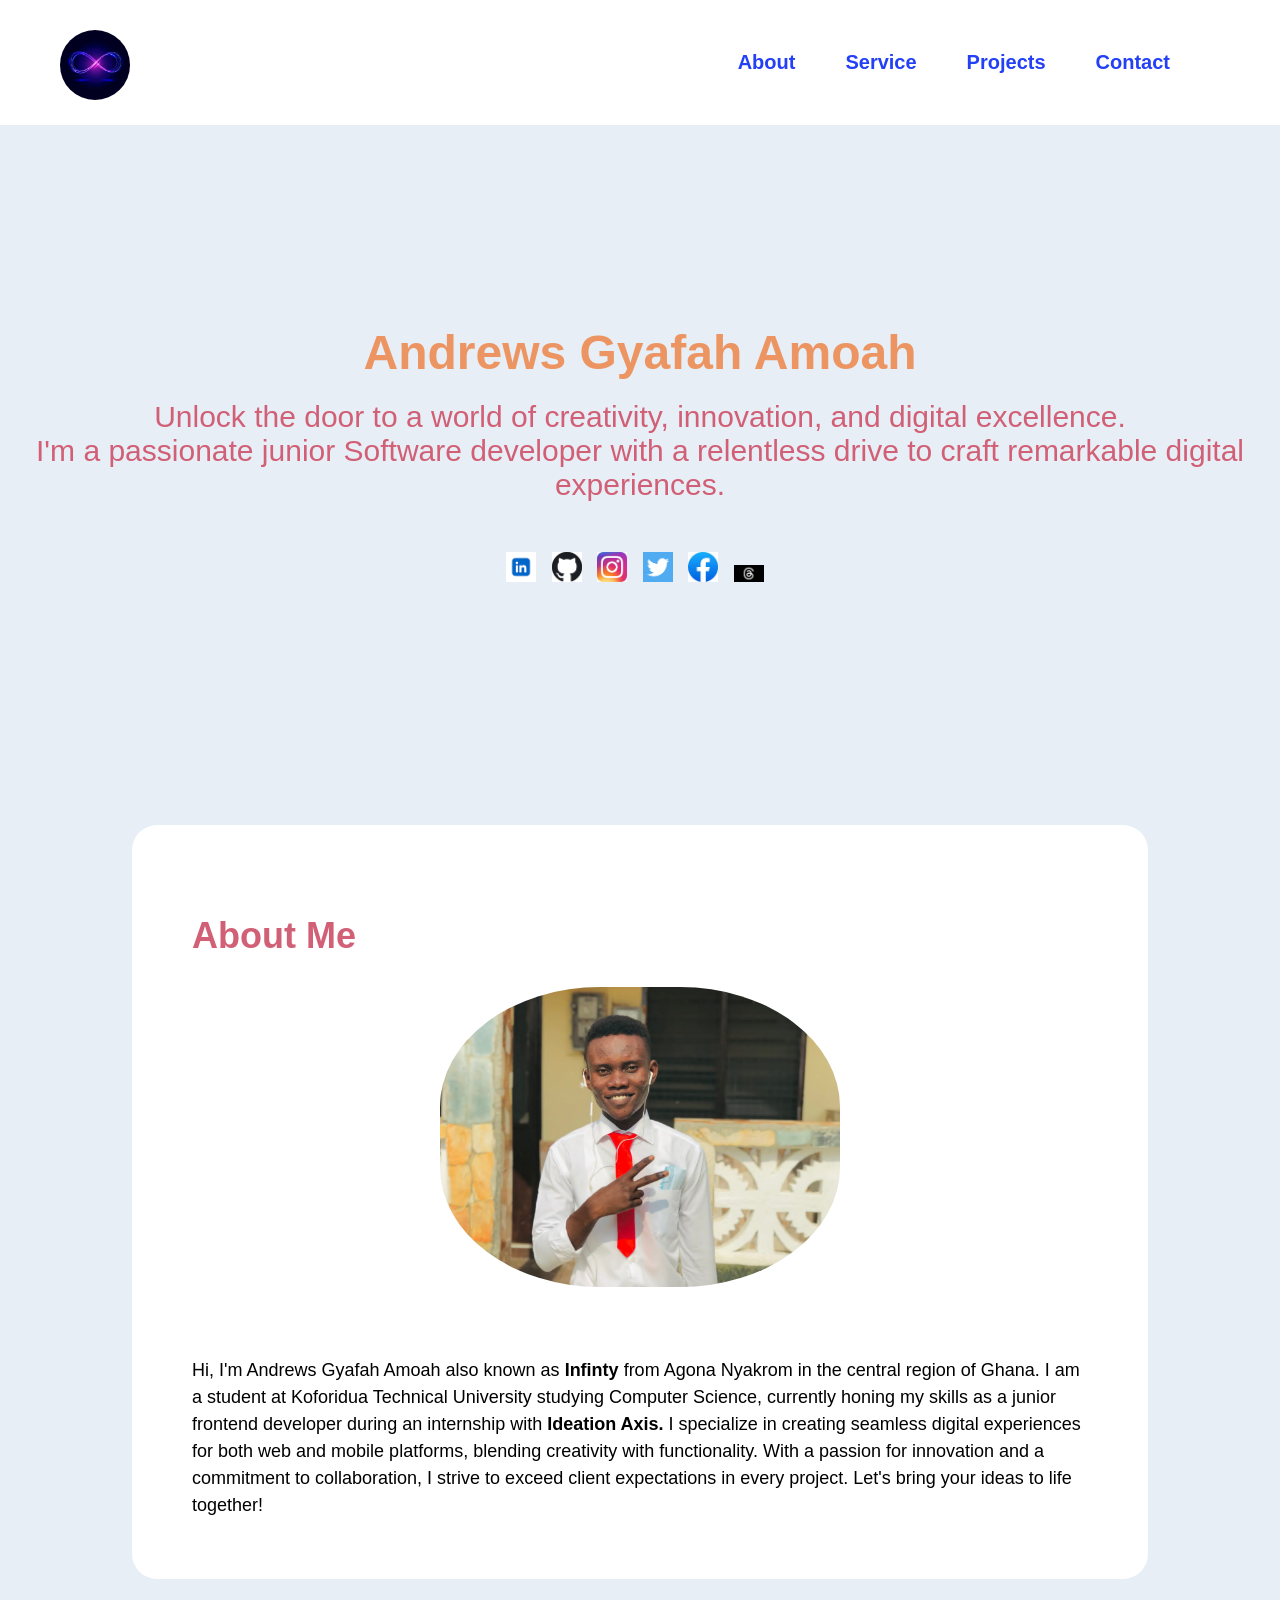
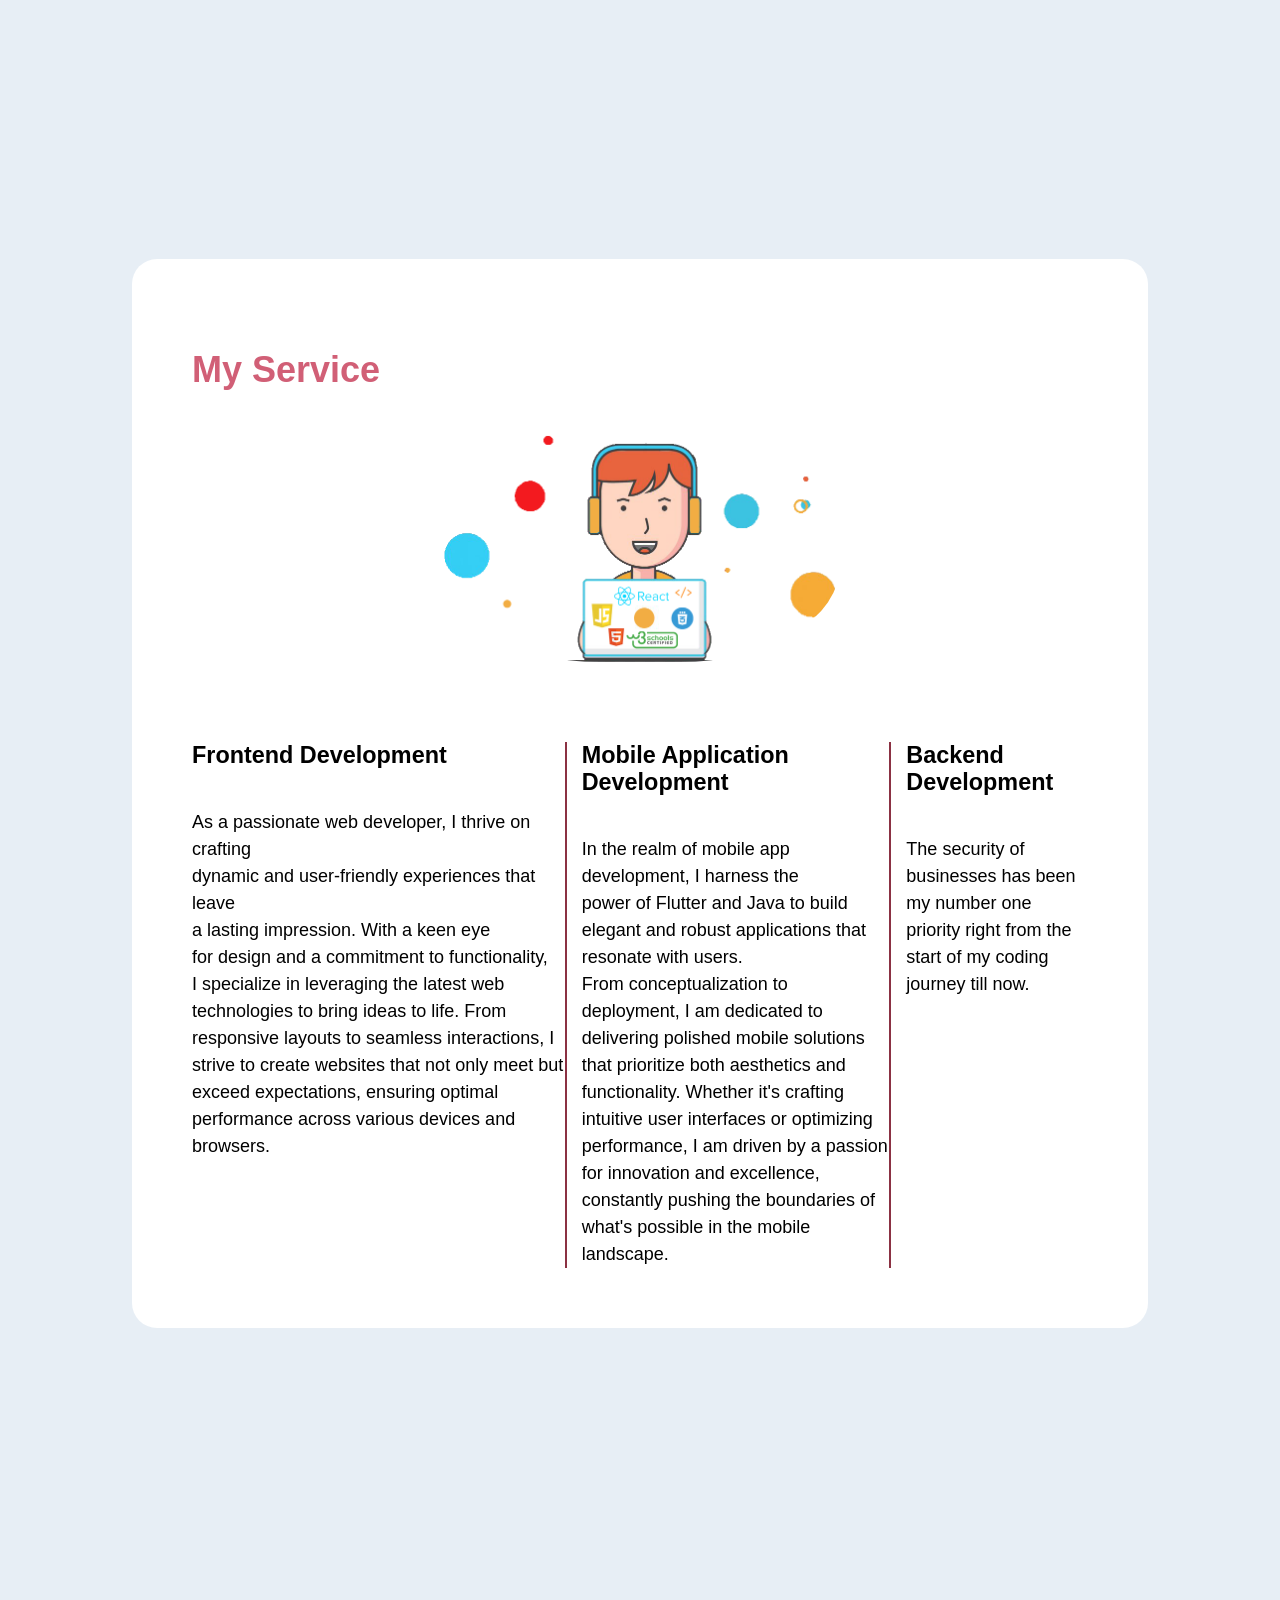
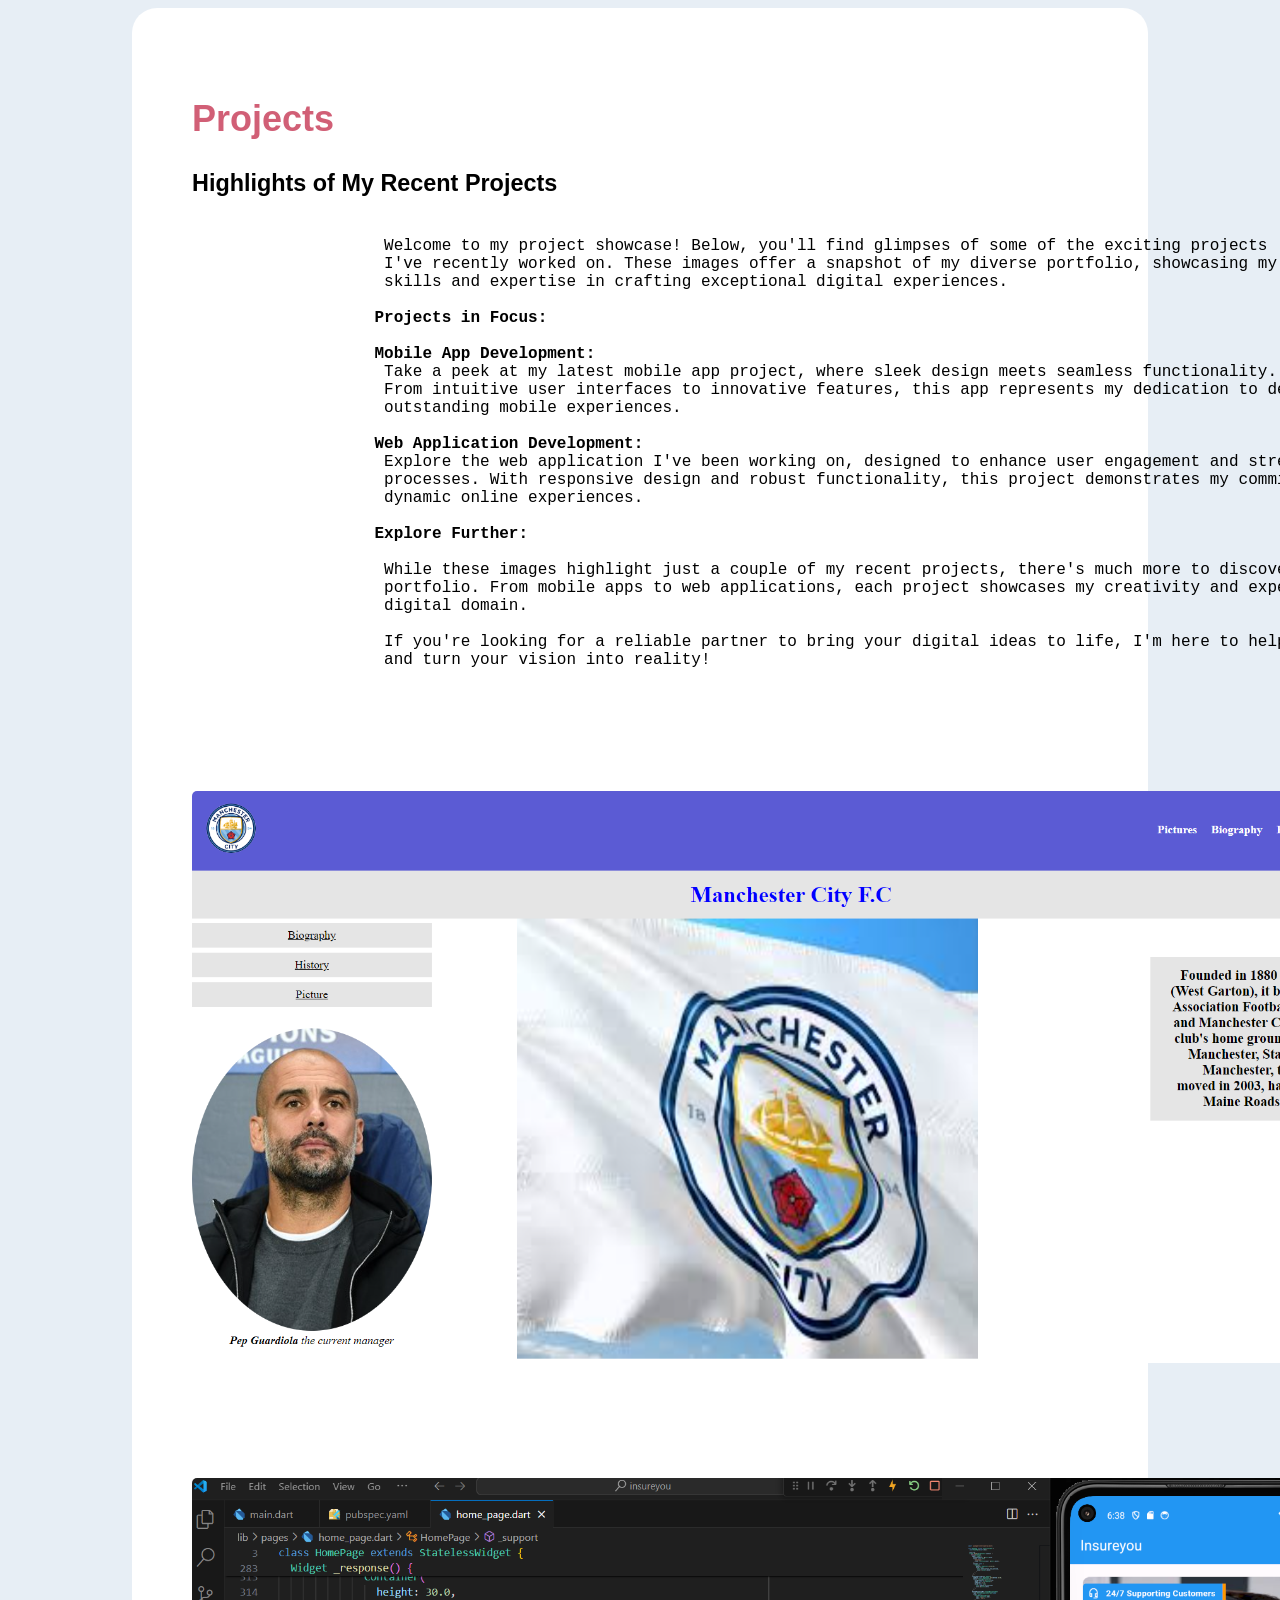
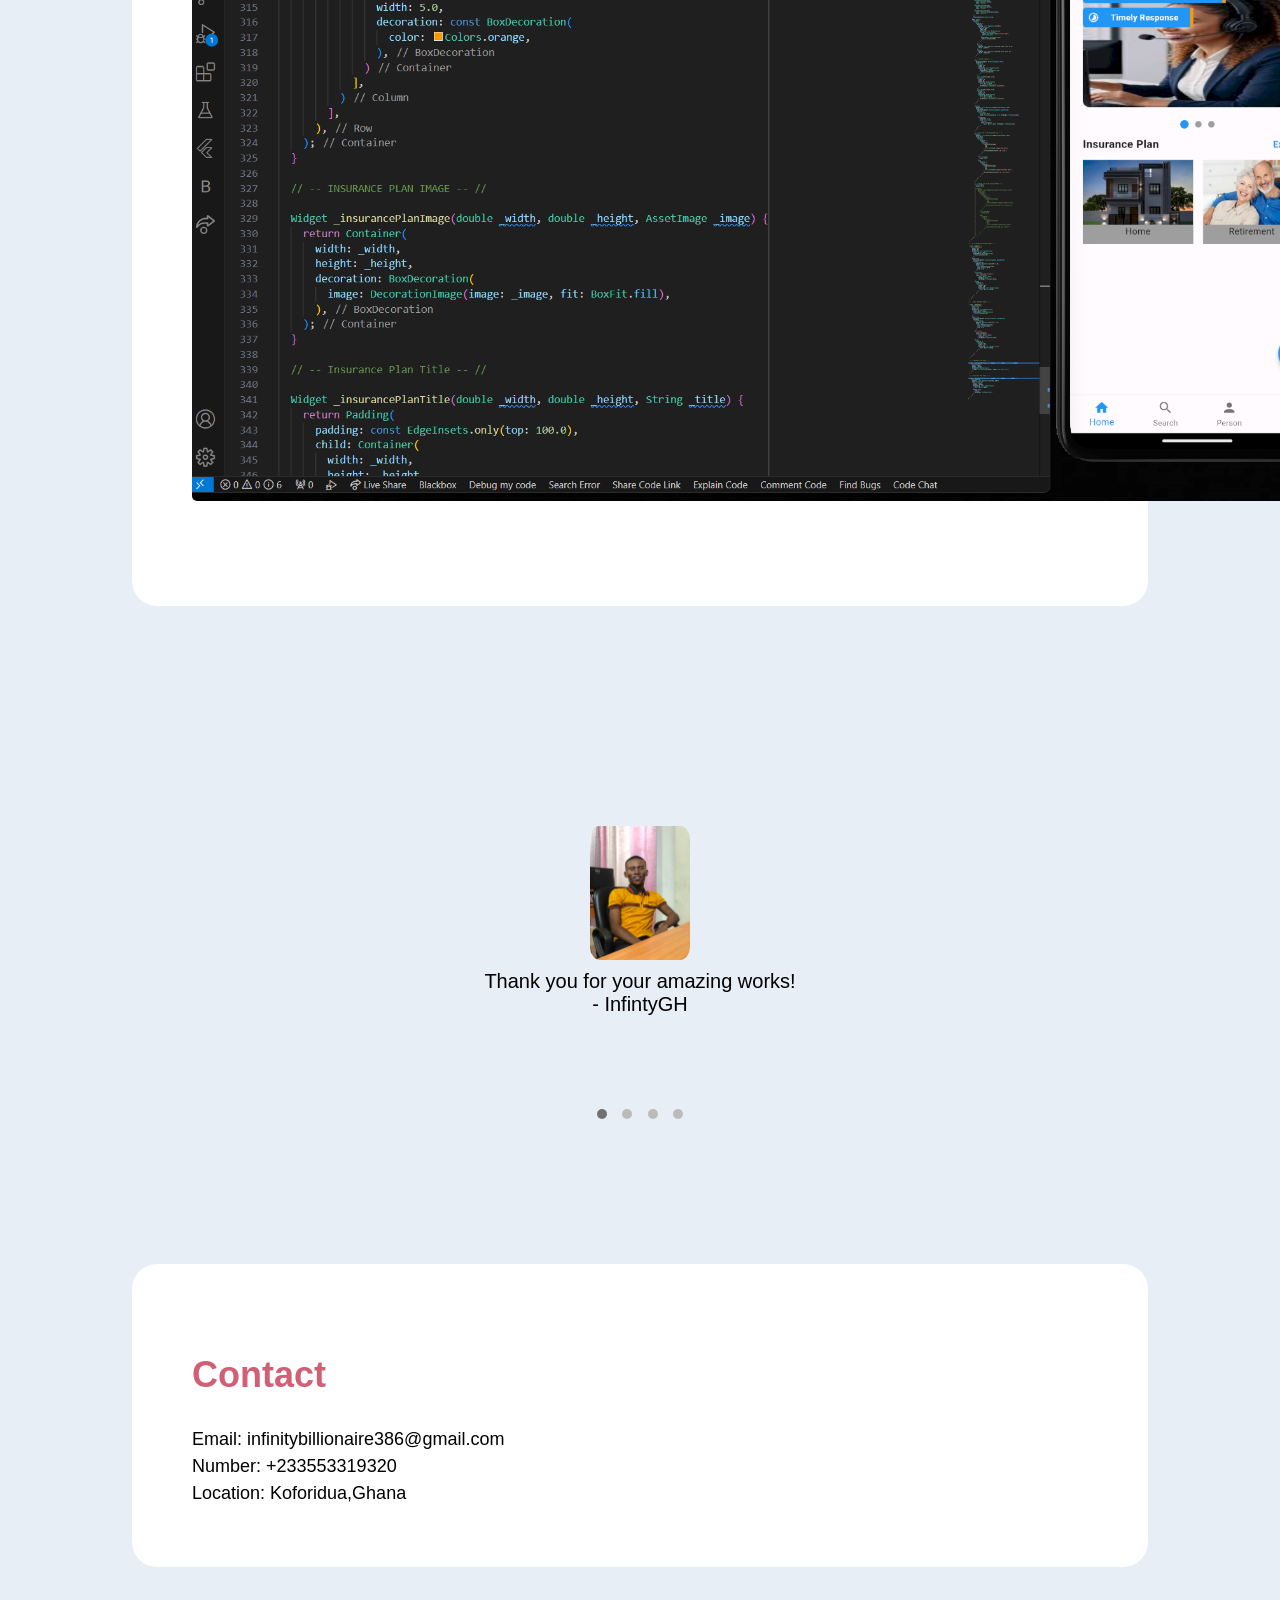
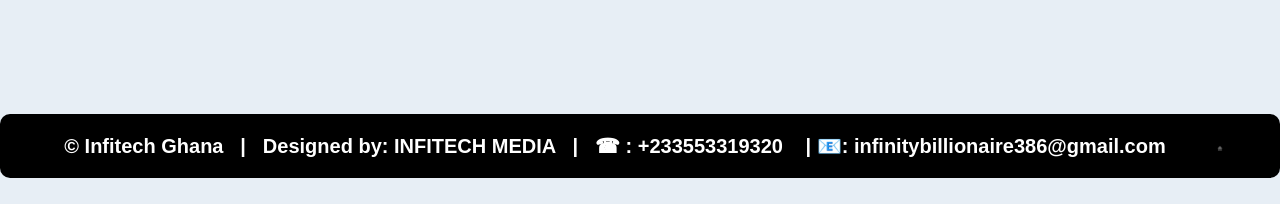
==== index.html @ 9725177e "second commit" ====
<!DOCTYPE html>
<html lang="en">
<head>
    <meta charset="UTF-8">
    <meta http-equiv="X-UA-Compatible" content="IE=edge">
    <meta name="viewport" content="width=device-width, initial-scale=1.0">
    <title>Portfolio</title>
    <link rel="stylesheet" href="me.css">
    
</head>
<body>
     

    <header id="here">
        <!--My logo-->
        <div class="logo">
          <img src="images/myLogo.jpg" alt="loading...">
        </div>
      <nav>
        <ul>
            <li> <a href="#about">About</a></li>
          <li> <a href="#service">Service</a></li>
          <li> <a href="#projects">Projects</a></li>
          <li> <a href="#contact">Contact</a></li>
        </ul>
      </nav>
      
      </header>
      

    <section id="hero1" id="home">
        
        <div class="hero-content">
            <h1>Andrews Gyafah Amoah</h1>
            <p style="color: rgb(209, 95, 118);;">Unlock the door to a world of creativity, innovation, and digital excellence.
            <br> I'm a passionate junior Software developer with a relentless drive to craft 
            remarkable digital experiences.</p>

            <!-- Social media icons handles -->
            <div class="social-icons">
                <a href="https://www.linkedin.com/in/Andrews Schneider Gyafah" target="_blank"><img src="images/linkedIn.png" alt="LinkedIn"></a>
                <a href="https://www.github.com/AndrewsSchneider-22" target="_blank"><img src="images/GitHub.png" alt="GitHub"></a>
                <a href="https://www.instagram.com/" target="_blank"><img src="images/IG.jpg" alt="Instagram"></a>
                <a href="https://www.twitter.com/infinitygh_" target="_blank"><img src="images/Twitter.png" alt="Twitter"></a>
                <a href="https://www.facebook.com/Round Stone Gh" target="_blank"><img src="images/Facebook.jpg" alt="Facebook"></a>
                <a href="https://www.thread.com/" target="_blank"><img src="images/Thread.jpg" alt="Thread"></a>
                </div>
        </div>
    </section>

    <section id="about">
        <div class="container">
            <!-- Introduction and profile picture -->
            <h2>About Me</h2>
            <div class="profile-picture">
                <img src="images/my_pic.jpg" alt="MY Picture">
            </div>
            <p class="aboutNote">
                Hi, I'm Andrews Gyafah Amoah also known as <b>Infinty</b> from Agona Nyakrom in the central region of Ghana.
                 I am a student at Koforidua Technical University studying Computer Science, currently honing my 
                skills as a junior frontend developer during an internship with <b>Ideation Axis.</b> I specialize 
                in creating seamless digital experiences for both web and mobile platforms, blending creativity
                 with functionality. With a passion for innovation and a commitment to collaboration, I strive to
                  exceed client expectations in every project. Let's bring your ideas to life together!


            </p>
        </div>
    </section>

    

    <section id="service">
        <div class="container">
            <h2>My Service</h2>
            <div class="profile-picture">
                <img src="images/webdev.png" alt="loading..." style="margin-bottom: 10px;">
            </div>
            <div id="serviceArea">
                <div class="servicePage">
                    <h3>Frontend Development</h3>
                    <p>As a passionate web developer, I thrive on crafting <br> dynamic and user-friendly experiences 
                        that leave <br> a lasting impression. With a keen eye <br> for design and a commitment to functionality, 
                        <br> I specialize in leveraging the latest web <br> technologies to bring ideas to life. 
                        From responsive layouts to seamless interactions, I strive to create websites that not only meet but exceed 
                        expectations,
                         ensuring optimal performance across various devices and browsers.
                    </p>
                </div>

                <div class="servicePage">
                    <h3>Mobile Application Development</h3>
                    <p>In the realm of mobile app development, I harness the <br> power of Flutter and Java to build elegant
                     and robust applications that resonate with users. <br> From conceptualization to deployment, 
                     I am dedicated to delivering polished mobile solutions that prioritize both aesthetics
                      and functionality. Whether it's crafting <br> intuitive user interfaces or optimizing performance, 
                      I am driven by a passion for innovation and excellence, constantly pushing the boundaries of what's 
                      possible in the mobile landscape.

                    </p>
                </div>

                    <div>
                        <h3>Backend Development</h3>
                        <p>The security of businesses has been my number one priority right from the 
                           start of my coding journey till now. </p>
                    </div>

            </div>
        </div>
    </section>
    
    

     <section id="projects">
        <div class="container">
            <!-- Showcase your projects here -->
             <h2>Projects</h2>
             <div>
                <h3>Highlights of My Recent Projects</h3>
                <pre style="font-size: 16px;">
                    Welcome to my project showcase! Below, you'll find glimpses of some of the exciting projects
                    I've recently worked on. These images offer a snapshot of my diverse portfolio, showcasing my
                    skills and expertise in crafting exceptional digital experiences.

                   <b>Projects in Focus:</b>
                    
                   <b>Mobile App Development:</b>
                    Take a peek at my latest mobile app project, where sleek design meets seamless functionality.
                    From intuitive user interfaces to innovative features, this app represents my dedication to delivering
                    outstanding mobile experiences.
                    
                   <b>Web Application Development:</b>
                    Explore the web application I've been working on, designed to enhance user engagement and streamline
                    processes. With responsive design and robust functionality, this project demonstrates my commitment to creating
                    dynamic online experiences.
                    
                   <b>Explore Further:</b>
                    
                    While these images highlight just a couple of my recent projects, there's much more to discover in my full
                    portfolio. From mobile apps to web applications, each project showcases my creativity and expertise in the 
                    digital domain.
                    
                    If you're looking for a reliable partner to bring your digital ideas to life, I'm here to help. Let's collaborate 
                    and turn your vision into reality!
                    
                </pre>
             </div>
            <div class="project">
                <img src="images/Screenshot 2024-05-29 001115.png" alt="Project 1">
            </div>
            <div class="project">
                <img src="images/Screenshot 2024-05-22 183916.png" alt="Project 2">
            </div>
            <!-- Add more projects as needed -->
        </div>
    </section>

    <section id="hero">
        <!-- ... Testimonials Section ... -->
        <div class="testimonial-slider">
            <div class="testimonial-slide">
                <img src="images/Andrews Gyafah Amoah_Pic.jpg" alt="Testimonial 1">
                <p>Thank you for your amazing works!</p>
                <span>- InfintyGH</span>
            </div>
            <div class="testimonial-slide">
                <img src="images/Sly.jpg" alt="Testimonial 2">
                <p>Your projects are fantastic!</p>
                <span>- Sylvester Akpaka</span>
            </div>
            <div class="testimonial-slide">
                <img src="images/Kumi.jpg" alt="Testimonial 2">
                <p>You doin phenominaally amazing!</p>
                <span>- Emmanuel Yaw Kumi</span>
            </div>
            <div class="testimonial-slide">
                <img src="images/profile-11.jpg" alt="Testimonial 2">
                <p>Yoo! that's ma boy, charlie thumbs up for the work</p>
                <span>- Richard Terkperson</span>
            </div>
        </div>
    </section>
        <!-- Dots for additional testimonials -->
        <div class="dot-container">
            <span class="dot"></span>
            <span class="dot"></span>
            <span class="dot"></span>
            <span class="dot"></span>
            
        </div>

    <section id="contact">
        <div class="container">
            <!-- Contact information -->
            <h2>Contact</h2>
            <p>Email: infinitybillionaire386@gmail.com </p>
            <p>Number: +233553319320</p>
            <p>Location: Koforidua,Ghana</p>
            
        </div>
    </section>



    <footer>
        <div style="background-color:black;text-align:center;padding:20px;margin-top:7px; color: white;border-radius: 10px;">
          <b>&copy; Infitech Ghana &ThickSpace; |&ThickSpace;&ThickSpace; </b>
          <b> Designed by: INFITECH MEDIA &ThickSpace;&ThickSpace;|&ThickSpace;&ThickSpace;</b>
           <b>&phone; &colon; +233553319320 &ThickSpace;&ThickSpace; |&ThickSpace;&#128231;&colon; infinitybillionaire386@gmail.com </b>
      
           <div style="float: right; width: 20px; align-items: center; margin-right: 30px;">
            <a href="#here"><img src="images/profile-home.png"></a>
          </div>
        </div>
      </footer>

      <script src="me.js"></script>
      

</body>
</html>
---- me.css ----
/* Reset some default styles */

body, h1, h2, h3, p, ul, li {
    margin: 0;
    padding: 0;
}

body {
    font-family: Arial, sans-serif;
     background-color:#e7eef5;
}

/* header {
    background-color: #333;
    color: #fff;
    padding: 20px;
    display: flex;
    justify-content: space-between;
    align-items: center;
}

nav ul {
    list-style: none;
}

nav li {
    display: inline-block;
    margin-left: 20px;
}

nav a {
    text-decoration: none;
    color: #fff;
}
*/

section {
    padding: 80px 0;
} 

header {
    /* border-bottom: 2px solid black;
    border-top: 2px solid black; */
    display: flex;
    align-items: center;
    justify-content: space-between;
     background-color: #ffffff;
    padding: 20px;
    /* box-shadow: 0 0 10px rgba(0, 0, 0, 0.1); */
  }

  .logo img{
    width: 70px;
    height: 70px;
    border-radius: 50px;
    margin-left: 40px;
    margin-top: 10px;
  }

  nav ul{
    display: flex;
    list-style-type: none;
    /* margin: 0; */
    padding: 0;
    margin-right: 60px;
  }

  nav li {
    margin-left: 20px;
  
  }

  nav a {
    color: #2340f7;
    text-decoration: none;
    font-weight: bold;
  }

  nav a:hover{
    color: rgba(213, 42, 42, 0.844);
  }

#hero1 {
    /* background-image: url(images/responsive.png); */
    background-size: cover;
    background-position: center;
    text-align: center;
    height: 40vh;
    border-radius: 50px;
    margin-top: 20px;
    margin-bottom: 20px;
    margin-left: 20px;
    margin-right: 20px;
}

.hero-content {
    margin-top: 100px;
}

.hero-content h1 {
    color: rgba(236, 142, 87, 0.932);
    font-size: 48px;
    margin-bottom: 20px;
}

.hero-content p{
    font-size: 30px;
}

.social-icons img {
    width: 30px;
    margin-right: 10px;
    margin-top: 50px;
}

.container {
    max-width: 1300px;
    margin: 0 auto;
    padding: 20px 50px;
    background-color: #ffffff;
    border-radius: 25px;
}

.container h2 {
    color: rgb(209, 95, 118);
    font-size: 36px;
    margin-bottom: 30px;
    margin-top: 30px;
}

.container h3 {
    margin-bottom: 40px;
}

.container p {
    font-size: 18px;
    line-height: 1.5;
}

.container .profile-picture {
    text-align: center;
    margin-bottom: 65px;
}

.container .profile-picture img {
    width: 400px;
    border-radius: 40%;
}

.container .project img {
    width: 1200px
    
}

#serviceArea{
    display: flex;
    flex-direction: row;
    
}

.servicePage{
    /* flex:23.33%; */
    margin-right: 15px;
    border-right: 2px solid rgb(139, 49, 67);

}


.testimonial-slider {
    max-width: 800px;
    margin: 0 auto;
    /* overflow: hidden; */
    position: relative;
}

.testimonial-slide {
    display: none;
    text-align: center;
}

.testimonial-slide img {
    width: 100px;
    border-radius: 10%;
    margin-bottom: 5px;
}

.dot-container {
    text-align: center;
    margin-top: 5px;
}

.dot {
    height: 10px;
    width: 10px;
    margin: 0 5px;
    background-color: #bbb;
    border-radius: 50%;
    display: inline-block;
}

.dot.active {
    background-color: #717171;
}



 .project {
    margin-bottom: 40px;
}

.project img {
    /* text-align: center; */
    margin-top: 70px;
    width: 10%;
    border-radius: 5px;
}


/* General mobile styles */
@media (max-width: 767px){
body {
    font-size: 16px;
  }
  
  h1 {
    font-size: 24px;
  }
  
  img {
    width: 100%;
    height: auto;
  }
}
  
  /* Mobile devices (max-width: 767px) */
@media (max-width: 767px) {
    body {
      font-size: 14px;
    }
  
    h1 {
      font-size: 20px;
    }
  
    img {
      width: 100%;
      height: auto;
    }

    .project-section {
        display: flex;
        flex-direction: column;
        align-items: center;
      }
    
     .project {
        width: 100%;
        margin-bottom: 20px;
      }
    
     .project img {
        width: 100%;
        height: auto;
        width: auto;
      }
  
    /* Container styles */
   .container {
      max-width: 90%;
      margin: 20px auto;
      padding: 20px;
    }
  
    /* Nav bar styles */
    nav {
      flex-direction: column;
      align-items: center;
    }
  
    nav ul {
      flex-direction: column;
      align-items: center;
    }
  
    nav li {
      margin-bottom: 20px;
    }
  
    nav a {
      font-size: 16px;
    }
  }
  
  /* Tablet and larger devices (min-width: 768px) */
  @media (min-width: 768px) {
    body {
      font-size: 18px;
    }
  
    h1 {
      font-size: 32px;
    }
  
    img {
      width: 50%;
      height: auto;
      width: auto;
    }
  
    /* Container styles */
   .container {
      max-width: 80%;
      margin: 40px auto;
      padding: 40px;
    }
  
    /* Nav bar styles */
    nav {
      flex-direction: row;
      justify-content: space-between;
      align-items: center;
    }
  
    nav ul {
      flex-direction: row;
      justify-content: space-between;
    }
  
    nav li {
      margin-right: 20px;
    }
  
    nav a {
      font-size: 18px;
    }
  }
  
  /* Desktop and larger devices (min-width: 992px) */
  @media (min-width: 992px) {
    body {
      font-size: 20px;
    }
  
    h1 {
      font-size: 40px;
    }
  
    img {
      width: 33.33%;
      height: auto;
    }
  
    /* Container styles */
   .container {
      max-width: 70%;
      margin: 60px auto;
      padding: 60px;
    }
  
    /* Nav bar styles */
    nav {
      flex-direction: row;
      justify-content: space-between;
      align-items: center;
    }
  
    nav ul {
      flex-direction: row;
      justify-content: space-between;
    }
  
    nav li {
      margin-right: 30px;
    }
  
    nav a {
      font-size: 20px;
    }
  }
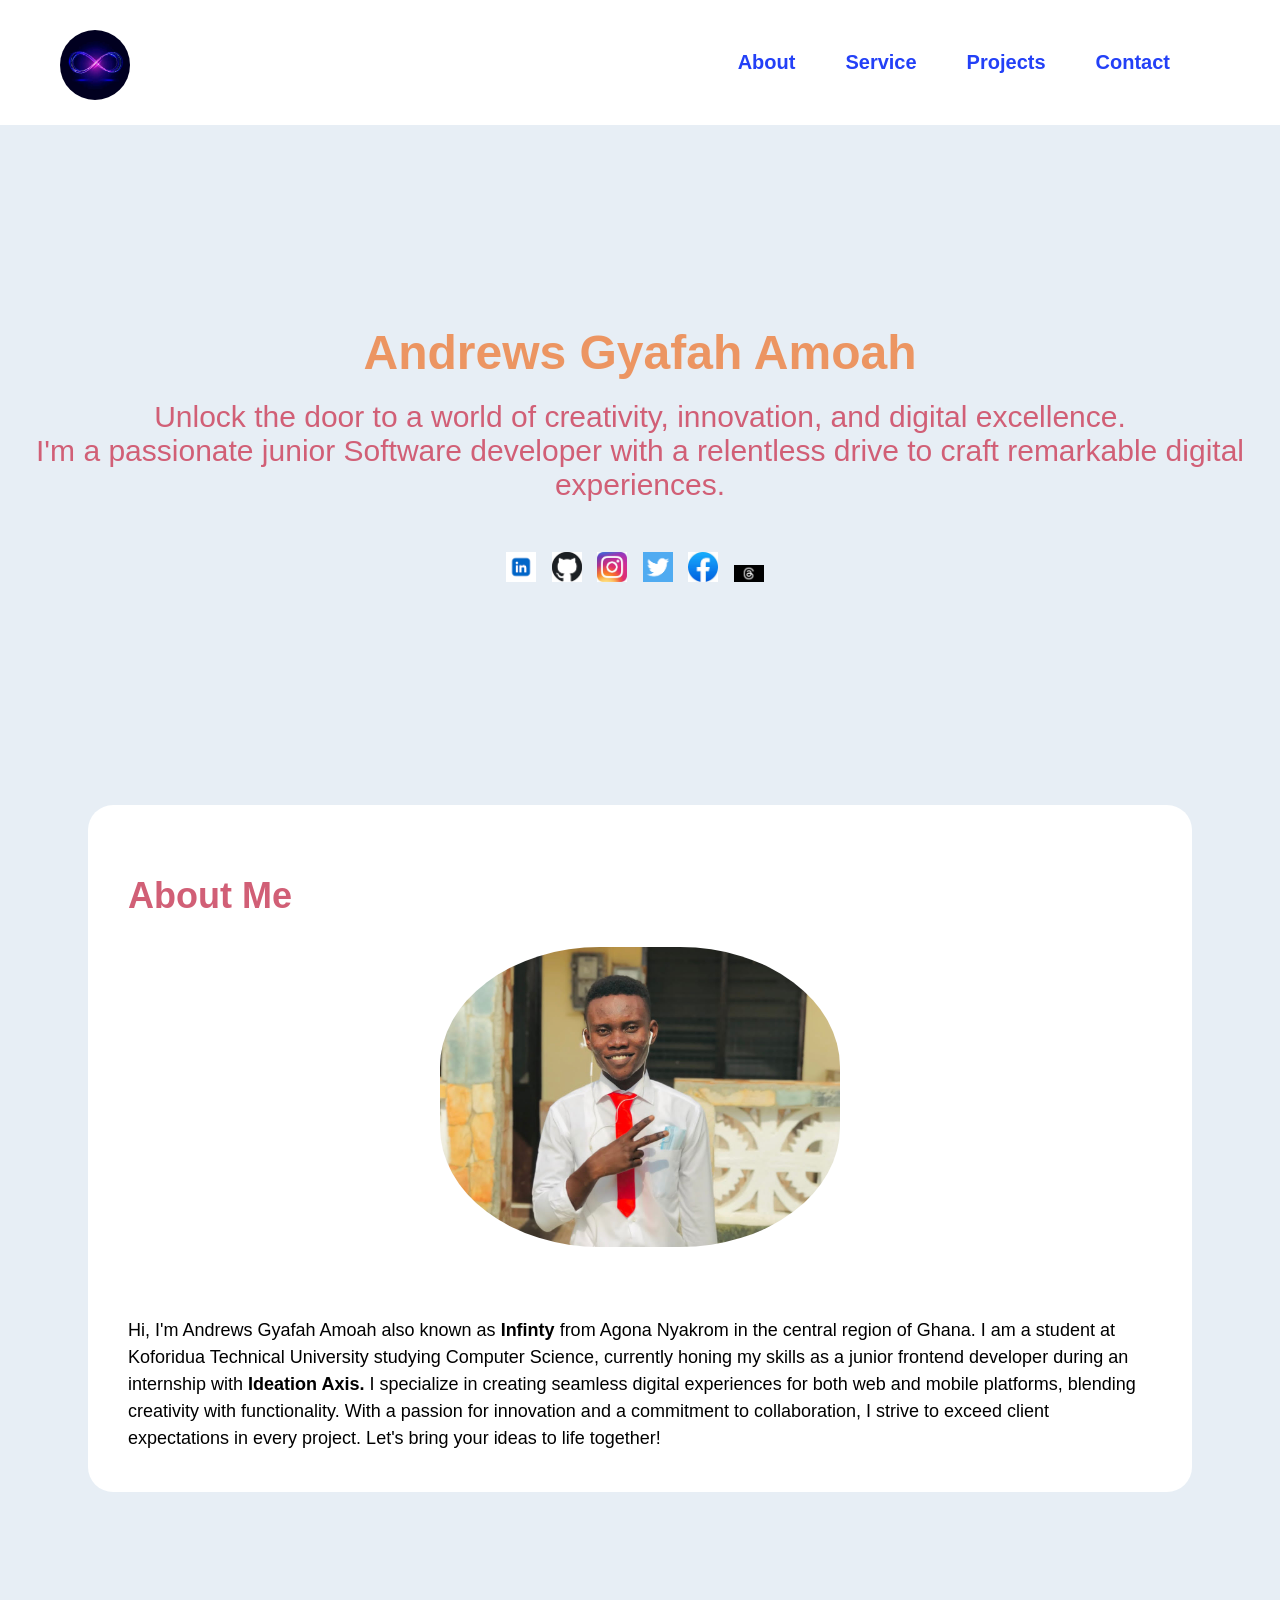
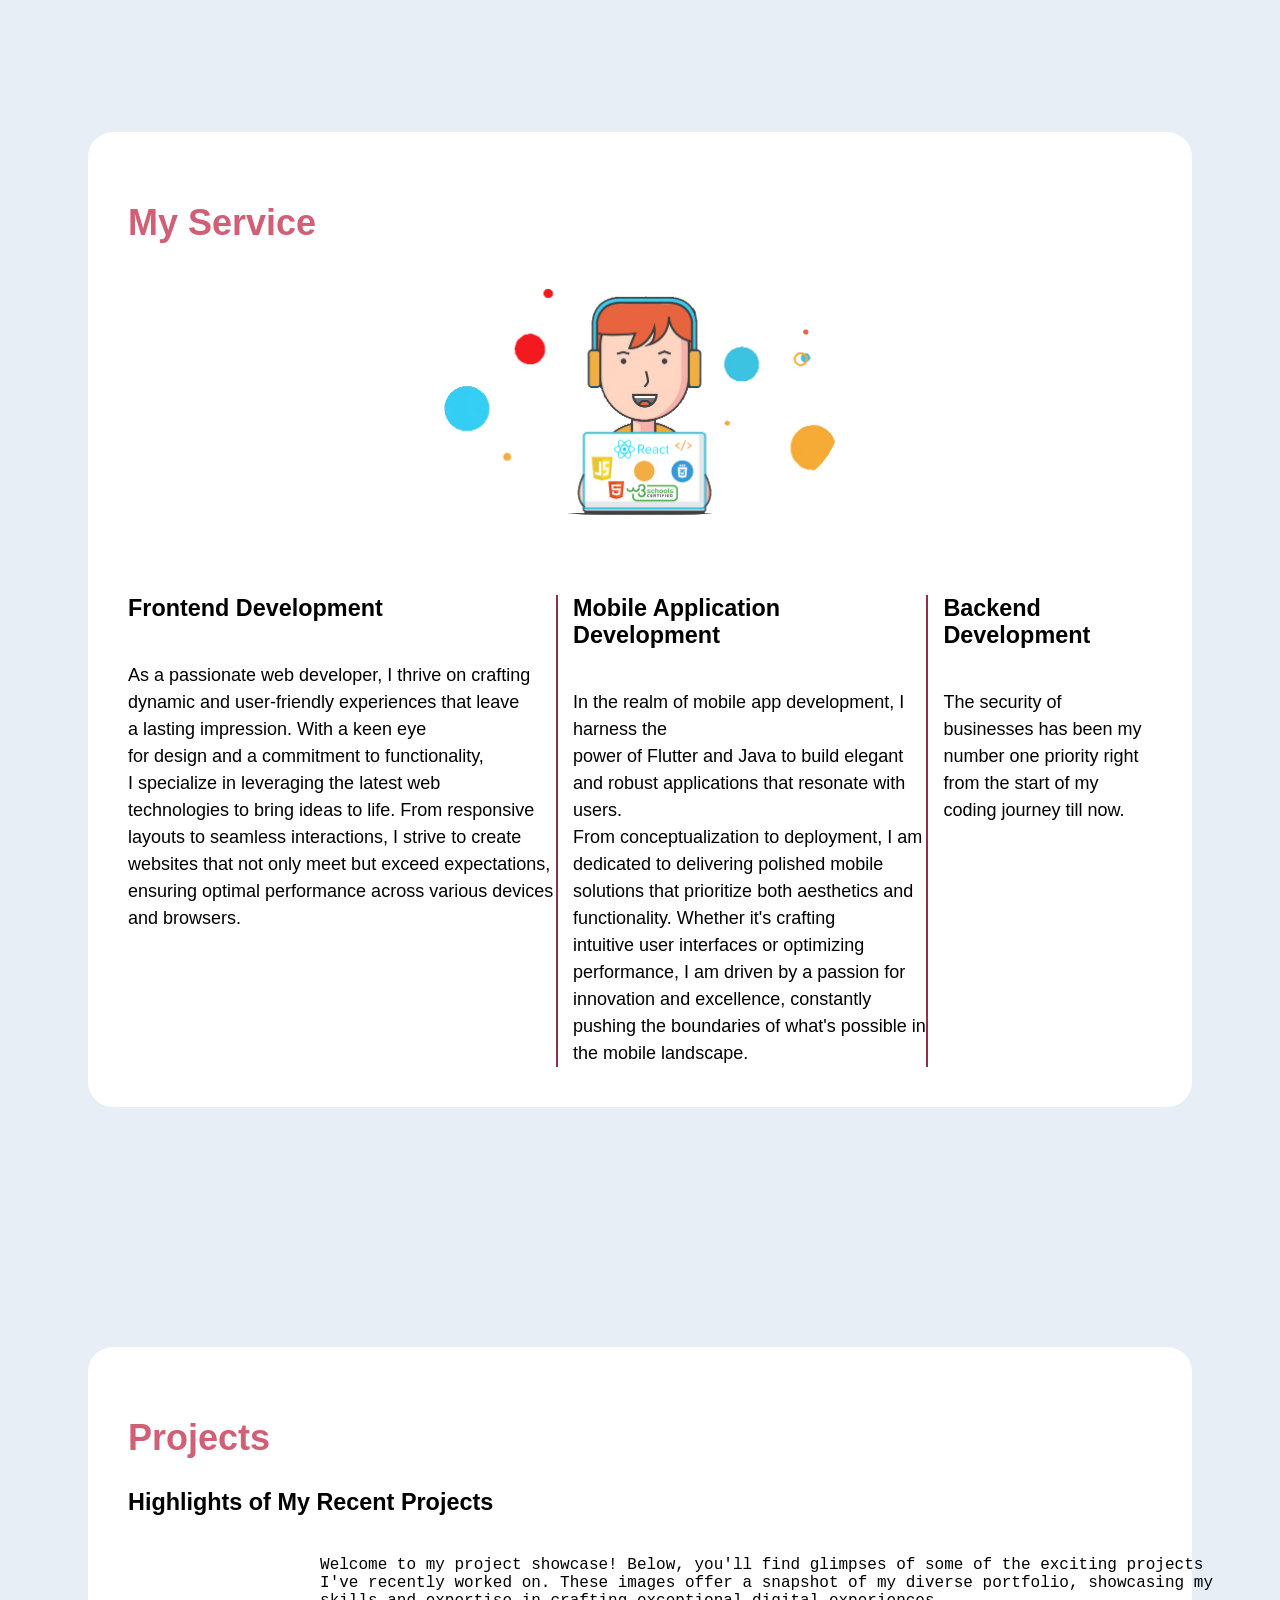
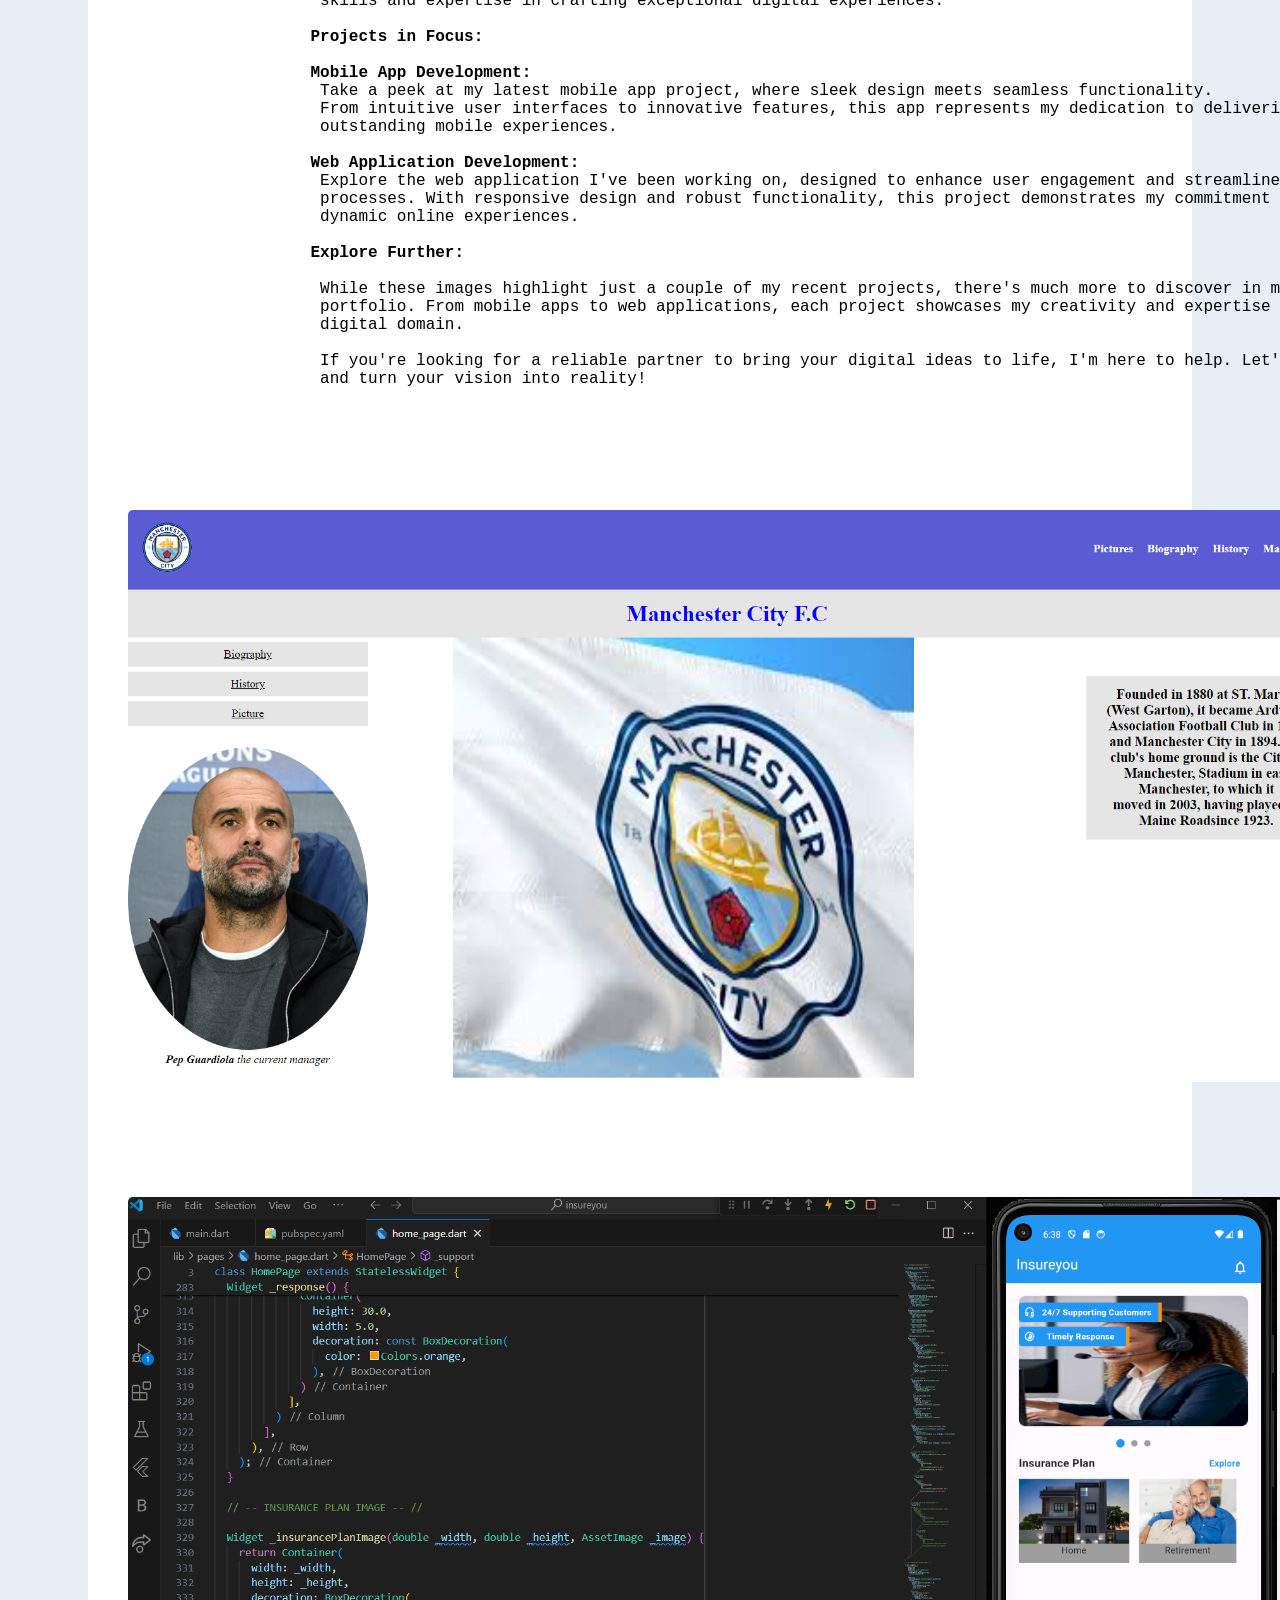
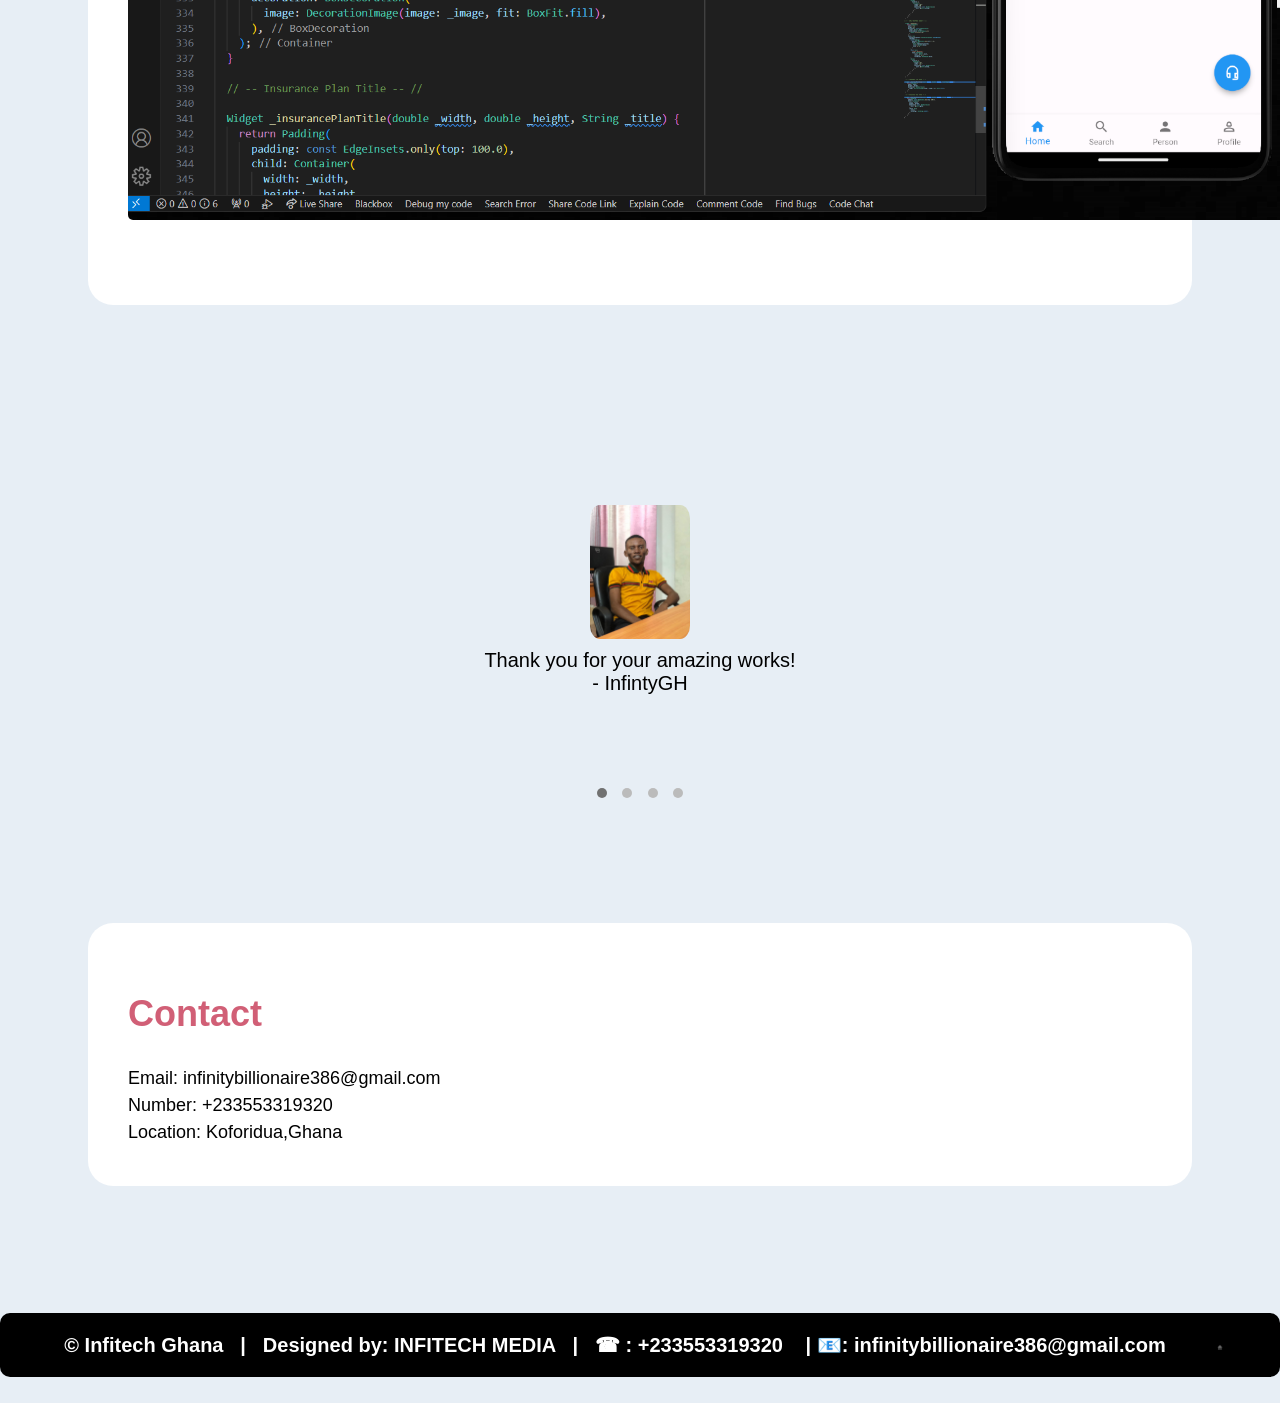
==== commit 09f4ae01: "a little changes about the code" ====
--- a/index.html
+++ b/index.html
@@ -5,7 +5,7 @@
     <meta http-equiv="X-UA-Compatible" content="IE=edge">
     <meta name="viewport" content="width=device-width, initial-scale=1.0">
     <title>Portfolio</title>
-    <link rel="stylesheet" href="me.css">
+    <link rel="stylesheet" href="style.css">
     
 </head>
 <body>
--- a/style.css
+++ b/style.css
@@ -0,0 +1,380 @@
+/* Reset some default styles */
+
+body, h1, h2, h3, p, ul, li {
+    margin: 0;
+    padding: 0;
+}
+
+body {
+    font-family: Arial, sans-serif;
+     background-color:#e7eef5;
+}
+
+/* header {
+    background-color: #333;
+    color: #fff;
+    padding: 20px;
+    display: flex;
+    justify-content: space-between;
+    align-items: center;
+}
+
+nav ul {
+    list-style: none;
+}
+
+nav li {
+    display: inline-block;
+    margin-left: 20px;
+}
+
+nav a {
+    text-decoration: none;
+    color: #fff;
+}
+*/
+
+section {
+    padding: 80px 0;
+} 
+
+header {
+    /* border-bottom: 2px solid black;
+    border-top: 2px solid black; */
+    display: flex;
+    align-items: center;
+    justify-content: space-between;
+     background-color: #ffffff;
+    padding: 20px;
+    /* box-shadow: 0 0 10px rgba(0, 0, 0, 0.1); */
+  }
+
+  .logo img{
+    width: 70px;
+    height: 70px;
+    border-radius: 50px;
+    margin-left: 40px;
+    margin-top: 10px;
+  }
+
+  nav ul{
+    display: flex;
+    list-style-type: none;
+    /* margin: 0; */
+    padding: 0;
+    margin-right: 60px;
+  }
+
+  nav li {
+    margin-left: 20px;
+  
+  }
+
+  nav a {
+    color: #2340f7;
+    text-decoration: none;
+    font-weight: bold;
+  }
+
+  nav a:hover{
+    color: rgba(213, 42, 42, 0.844);
+  }
+
+#hero1 {
+    /* background-image: url(images/responsive.png); */
+    background-size: cover;
+    background-position: center;
+    text-align: center;
+    height: 40vh;
+    border-radius: 50px;
+    margin-top: 20px;
+    margin-bottom: 20px;
+    margin-left: 20px;
+    margin-right: 20px;
+}
+
+.hero-content {
+    margin-top: 100px;
+}
+
+.hero-content h1 {
+    color: rgba(236, 142, 87, 0.932);
+    font-size: 48px;
+    margin-bottom: 20px;
+}
+
+.hero-content p{
+    font-size: 30px;
+}
+
+.social-icons img {
+    width: 30px;
+    margin-right: 10px;
+    margin-top: 50px;
+}
+
+.container {
+    max-width: 1300px;
+    margin: 0 auto;
+    padding: 20px 50px;
+    background-color: #ffffff;
+    border-radius: 25px;
+}
+
+.container h2 {
+    color: rgb(209, 95, 118);
+    font-size: 36px;
+    margin-bottom: 30px;
+    margin-top: 30px;
+}
+
+.container h3 {
+    margin-bottom: 40px;
+}
+
+.container p {
+    font-size: 18px;
+    line-height: 1.5;
+}
+
+.container .profile-picture {
+    text-align: center;
+    margin-bottom: 65px;
+}
+
+.container .profile-picture img {
+    width: 400px;
+    border-radius: 40%;
+}
+
+.container .project img {
+    width: 1200px
+    
+}
+
+#serviceArea{
+    display: flex;
+    flex-direction: row;
+    
+}
+
+.servicePage{
+    /* flex:23.33%; */
+    margin-right: 15px;
+    border-right: 2px solid rgb(139, 49, 67);
+
+}
+
+
+.testimonial-slider {
+    max-width: 800px;
+    margin: 0 auto;
+    /* overflow: hidden; */
+    position: relative;
+}
+
+.testimonial-slide {
+    display: none;
+    text-align: center;
+}
+
+.testimonial-slide img {
+    width: 100px;
+    border-radius: 10%;
+    margin-bottom: 5px;
+}
+
+.dot-container {
+    text-align: center;
+    margin-top: 5px;
+}
+
+.dot {
+    height: 10px;
+    width: 10px;
+    margin: 0 5px;
+    background-color: #bbb;
+    border-radius: 50%;
+    display: inline-block;
+}
+
+.dot.active {
+    background-color: #717171;
+}
+
+
+
+ .project {
+    margin-bottom: 40px;
+}
+
+.project img {
+    /* text-align: center; */
+    margin-top: 70px;
+    width: 10%;
+    border-radius: 5px;
+}
+
+
+/* General mobile styles */
+@media (max-width: 767px){
+body {
+    font-size: 16px;
+  }
+  
+  h1 {
+    font-size: 24px;
+  }
+  
+  img {
+    width: 100%;
+    height: auto;
+  }
+}
+  
+  /* Mobile devices (max-width: 767px) */
+@media (max-width: 767px) {
+    body {
+      font-size: 14px;
+    }
+  
+    h1 {
+      font-size: 20px;
+    }
+  
+    img {
+      width: 100%;
+      height: auto;
+    }
+
+    .project-section {
+        display: flex;
+        flex-direction: column;
+        align-items: center;
+      }
+    
+     .project {
+        width: 100%;
+        margin-bottom: 20px;
+      }
+    
+     .project img {
+        width: 100%;
+        height: auto;
+        width: auto;
+      }
+  
+    /* Container styles */
+   .container {
+      max-width: 90%;
+      margin: 20px auto;
+      padding: 20px;
+    }
+  
+    /* Nav bar styles */
+    nav {
+      flex-direction: column;
+      align-items: center;
+    }
+  
+    nav ul {
+      flex-direction: column;
+      align-items: center;
+    }
+  
+    nav li {
+      margin-bottom: 20px;
+    }
+  
+    nav a {
+      font-size: 16px;
+    }
+  }
+  
+  /* Tablet and larger devices (min-width: 768px) */
+  @media (min-width: 768px) {
+    body {
+      font-size: 18px;
+    }
+  
+    h1 {
+      font-size: 32px;
+    }
+  
+    img {
+      width: 50%;
+      height: auto;
+      width: auto;
+    }
+  
+    /* Container styles */
+   .container {
+      max-width: 80%;
+      margin: 40px auto;
+      padding: 40px;
+    }
+  
+    /* Nav bar styles */
+    nav {
+      flex-direction: row;
+      justify-content: space-between;
+      align-items: center;
+    }
+  
+    nav ul {
+      flex-direction: row;
+      justify-content: space-between;
+    }
+  
+    nav li {
+      margin-right: 20px;
+    }
+  
+    nav a {
+      font-size: 18px;
+    }
+  }
+  
+  /* Desktop and larger devices (min-width: 992px) */
+   @media (min-width: 992px) {
+    body {
+      font-size: 20px;
+    }
+  
+    h1 {
+      font-size: 40px;
+    }
+  
+    img {
+      width: 33.33%;
+      height: auto;
+    }
+  
+    /* Container styles */
+   /* .container {
+      max-width: 70%;
+      margin: 60px auto;
+      padding: 60px;
+    } */
+  
+    /* Nav bar styles */
+    nav {
+      flex-direction: row;
+      justify-content: space-between;
+      align-items: center;
+    }
+  
+    nav ul {
+      flex-direction: row;
+      justify-content: space-between;
+    }
+  
+    nav li {
+      margin-right: 30px;
+    }
+  
+    nav a {
+      font-size: 20px;
+    }
+}
+
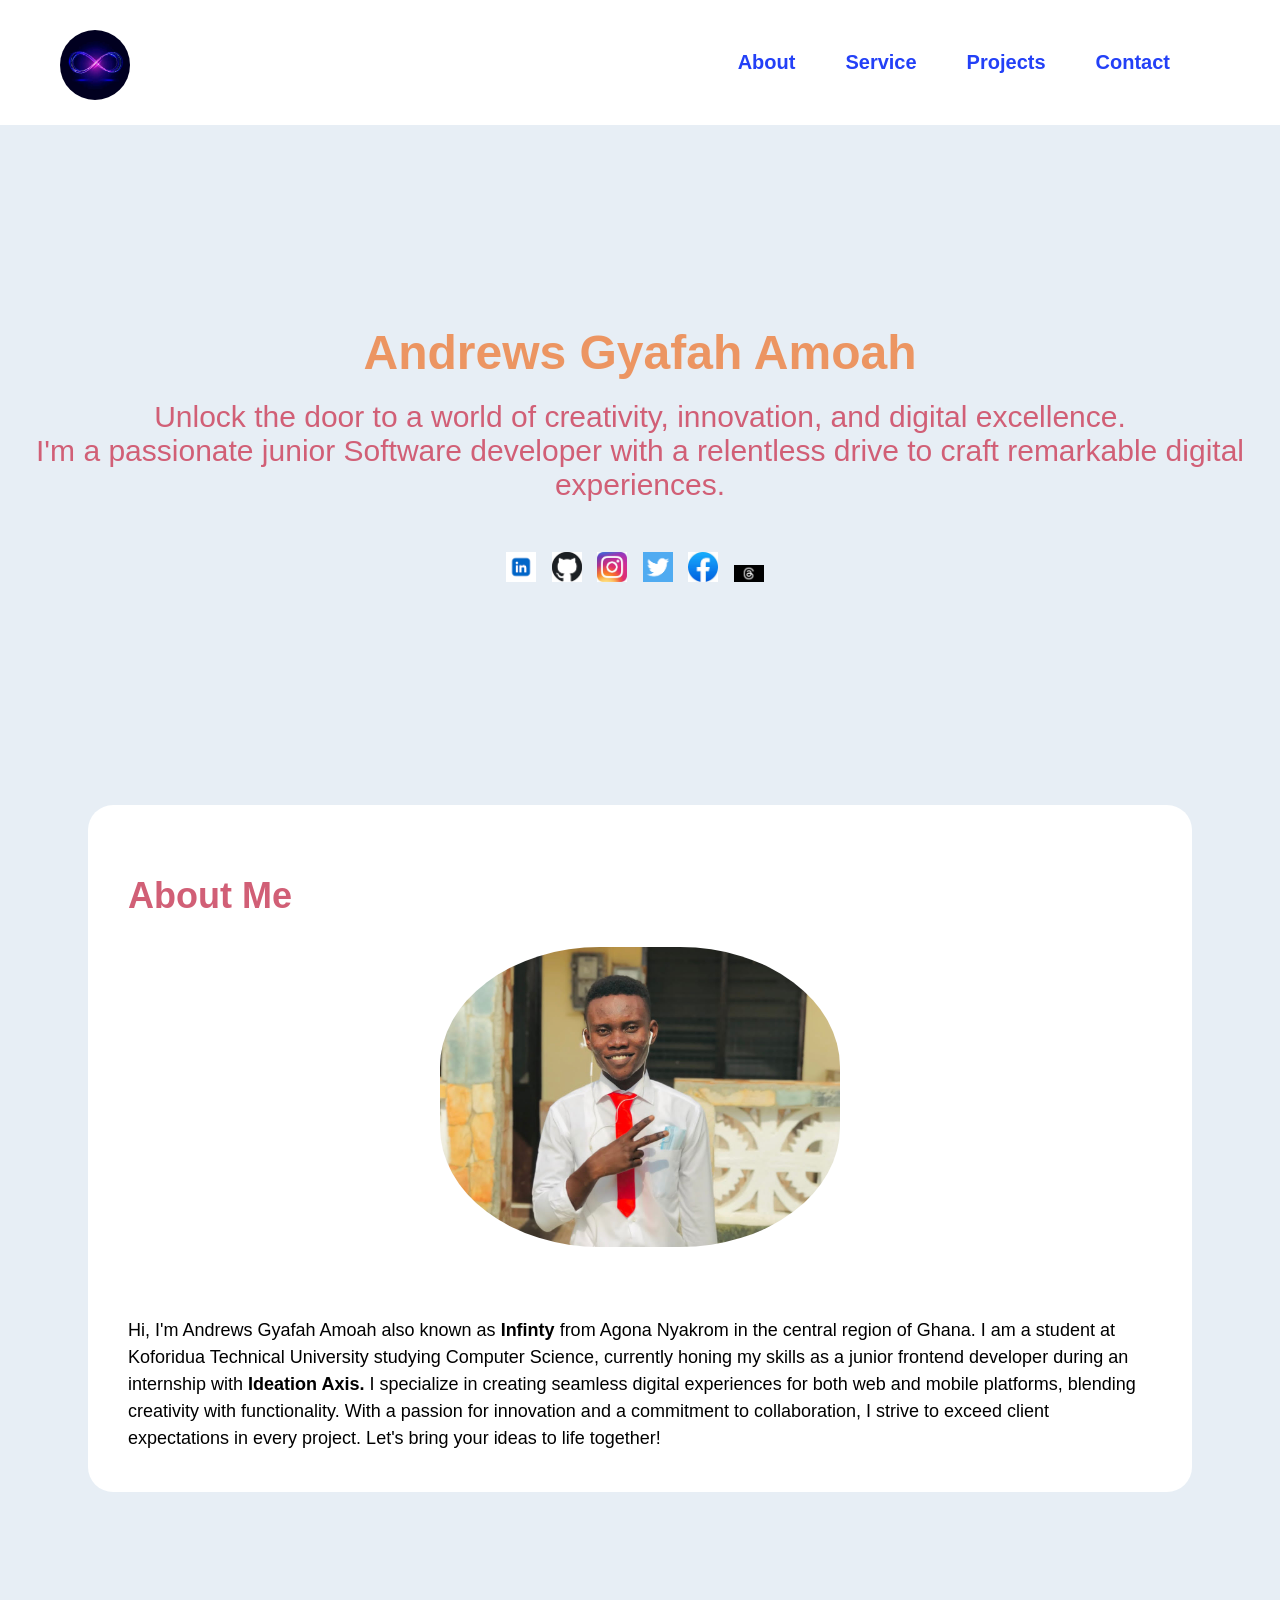
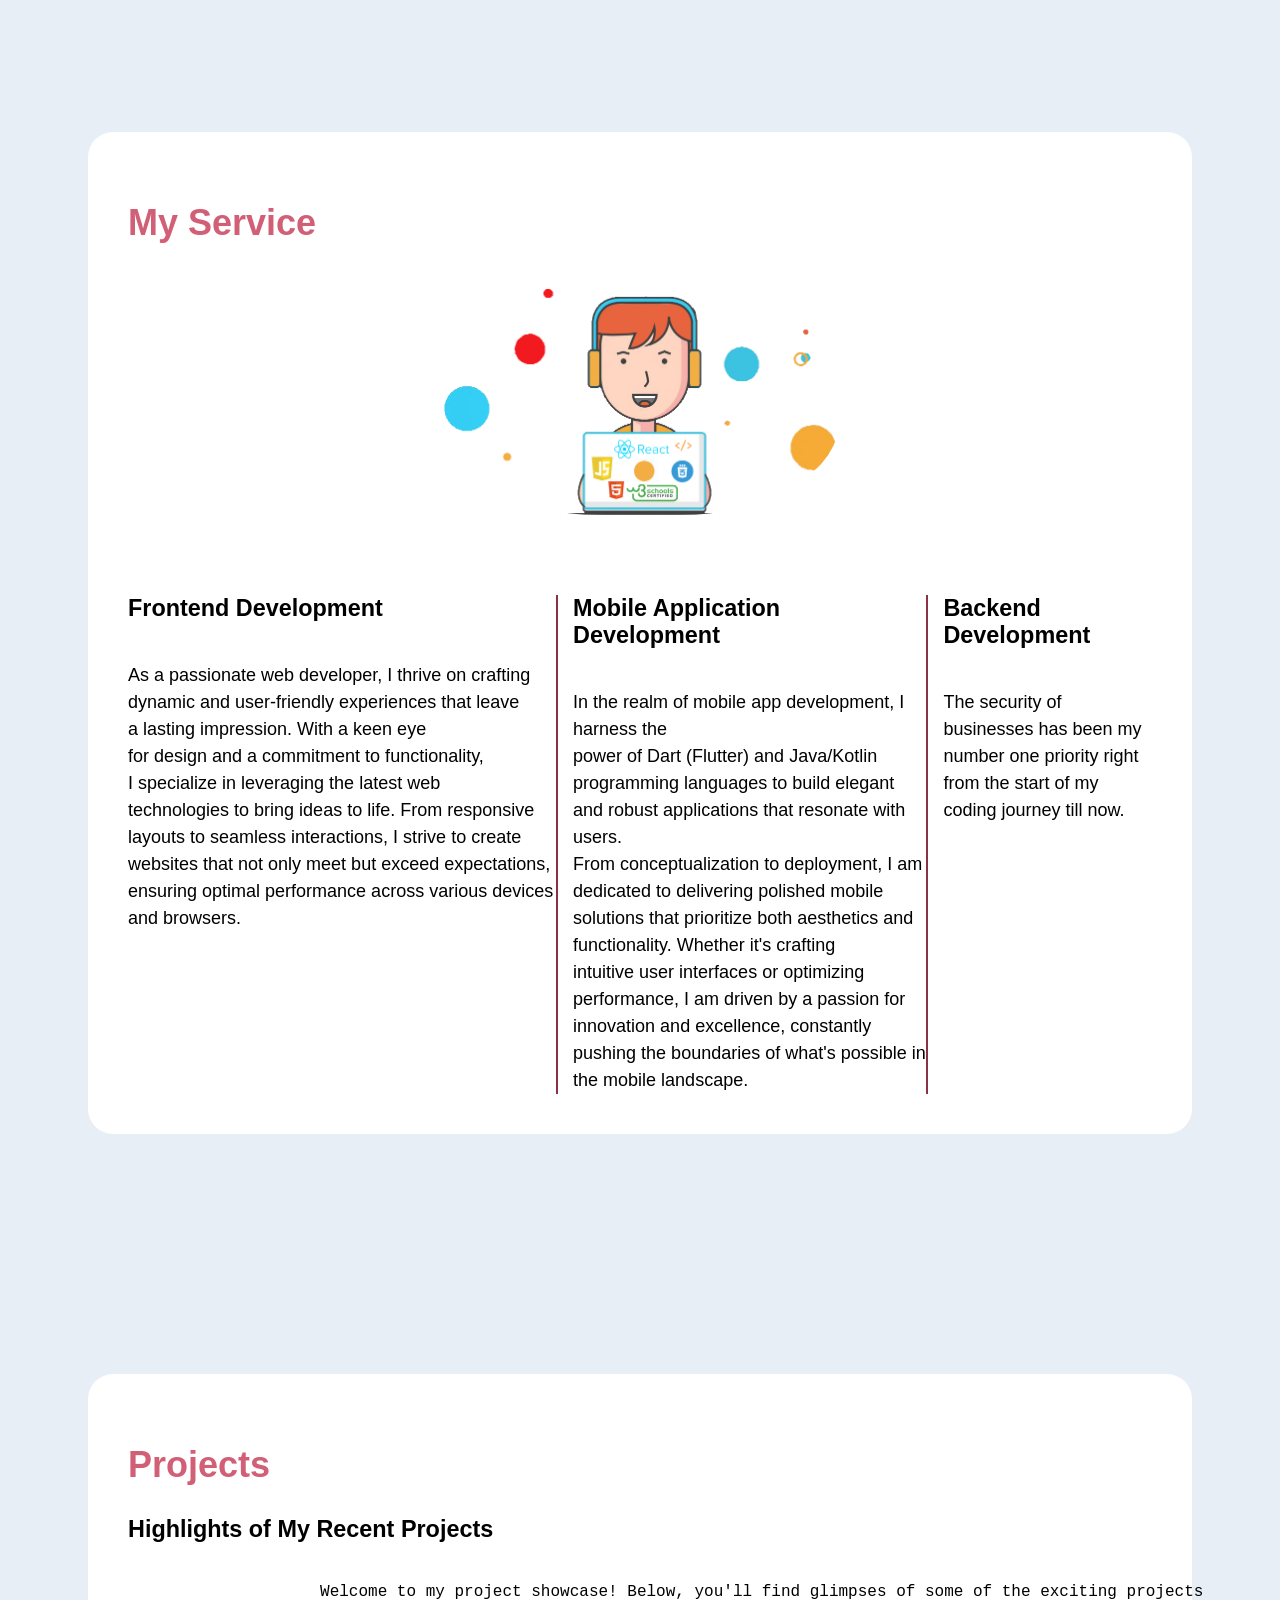
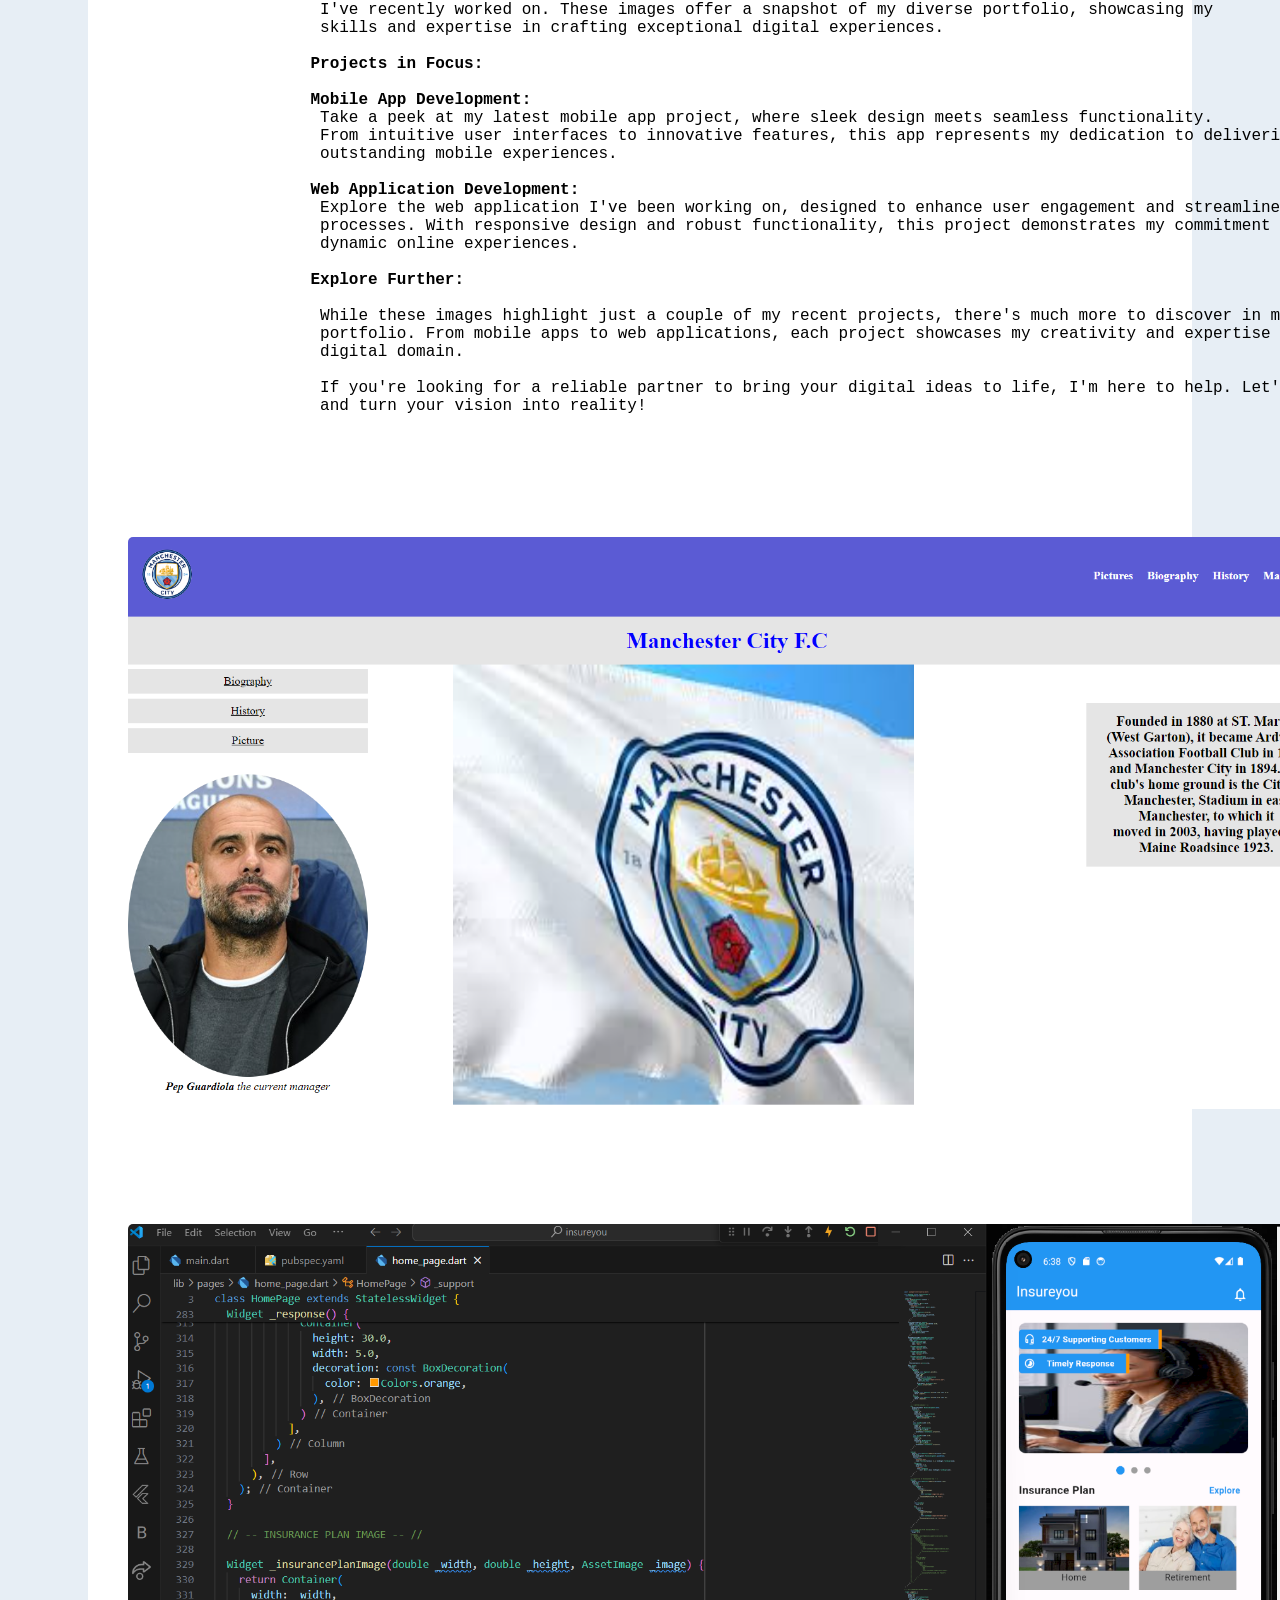
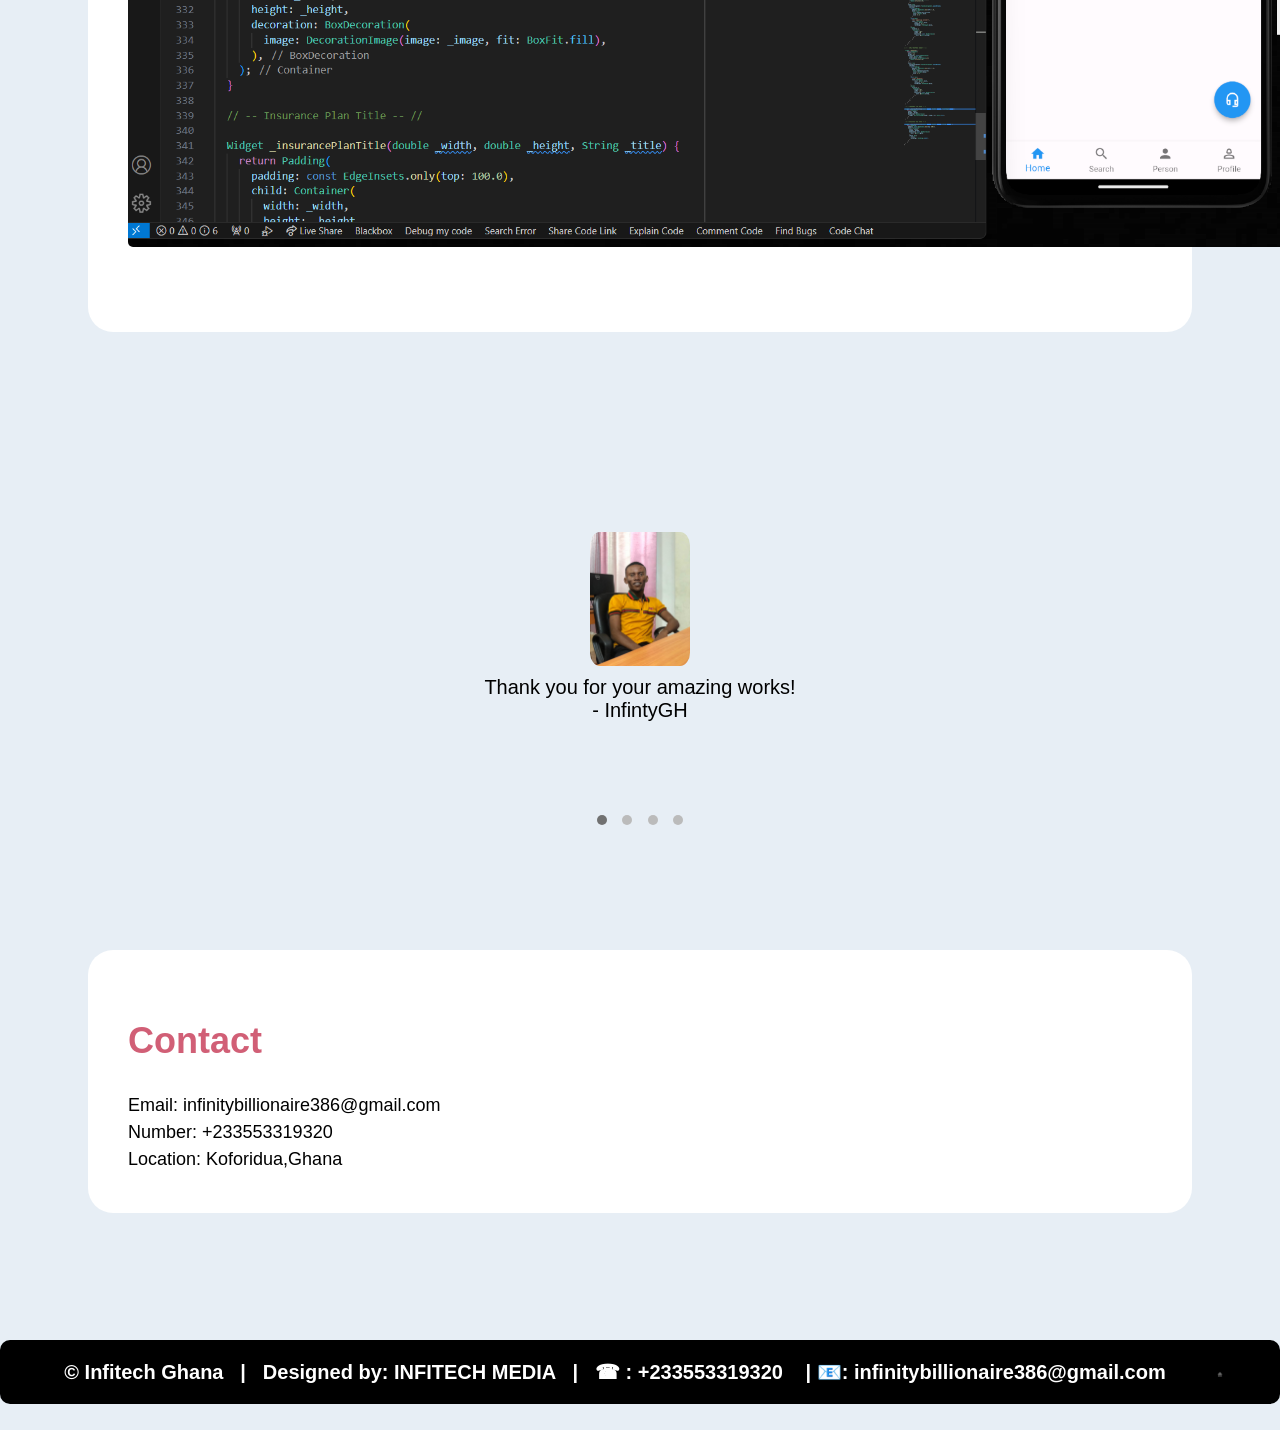
==== commit 181d53bb: "a little changes about the app dev" ====
--- a/index.html
+++ b/index.html
@@ -90,8 +90,8 @@
 
                 <div class="servicePage">
                     <h3>Mobile Application Development</h3>
-                    <p>In the realm of mobile app development, I harness the <br> power of Flutter and Java to build elegant
-                     and robust applications that resonate with users. <br> From conceptualization to deployment, 
+                    <p>In the realm of mobile app development, I harness the <br> power of Dart (Flutter) and Java/Kotlin programming languages 
+                    to build elegant and robust applications that resonate with users. <br> From conceptualization to deployment, 
                      I am dedicated to delivering polished mobile solutions that prioritize both aesthetics
                       and functionality. Whether it's crafting <br> intuitive user interfaces or optimizing performance, 
                       I am driven by a passion for innovation and excellence, constantly pushing the boundaries of what's 
